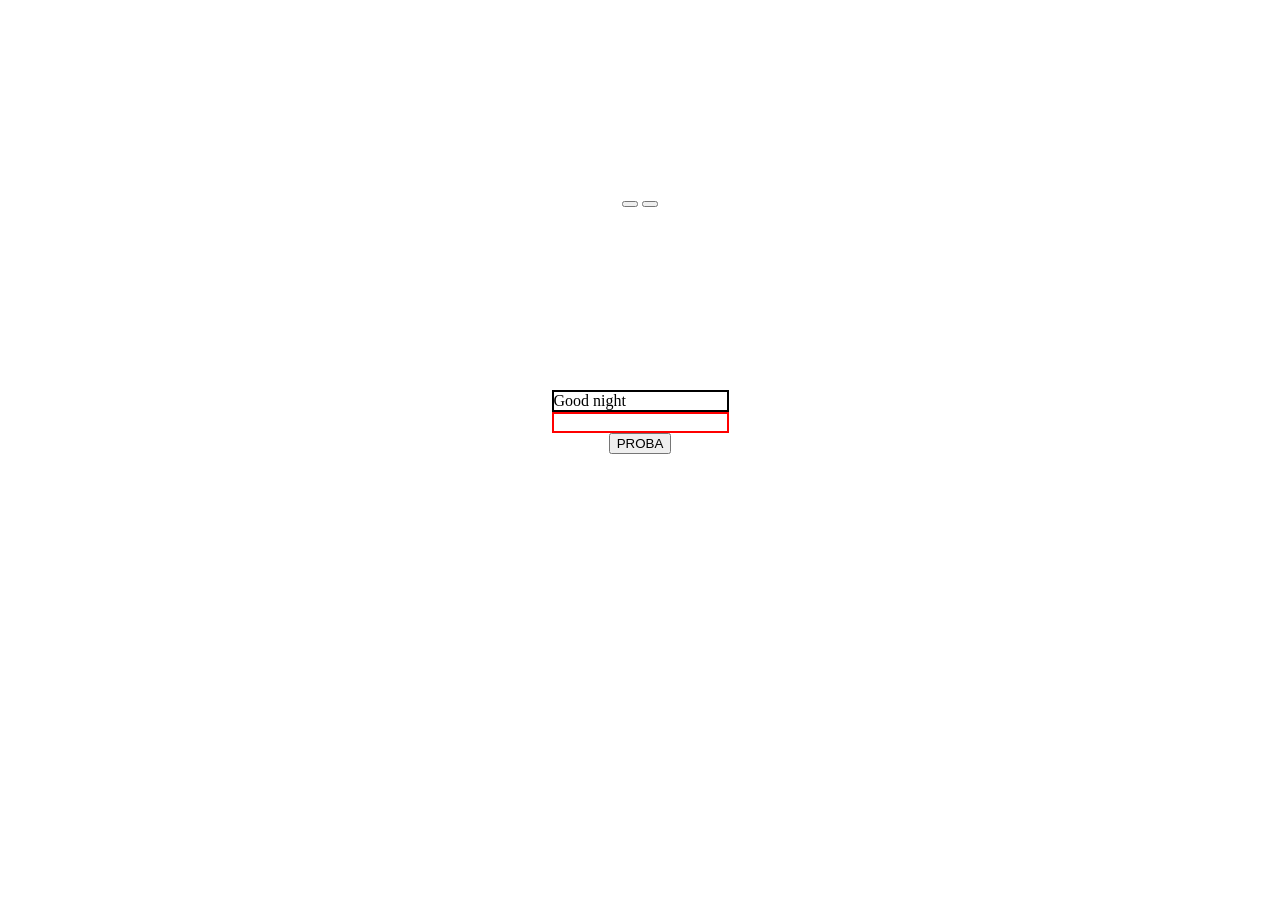
==== momentum.html @ 46e3bebc "feat: add block weather and part of audio content" ====
<!DOCTYPE html>
<html lang="en">
<head>
    <meta charset="UTF-8">
    <link rel="icon" href="/assets/favicon.ico">
    <link rel="stylesheet" href="./css/styles.css">
    <link rel="stylesheet" href="./css/owfont-regular.css">
    <meta name="viewport" content="width=device-width, initial-scale=1.0">
    <title>momentum</title>
    <script type="module" src="./js/date.js" defer></script>

</head>
<body>

<header class="header">
    <div class="player">
        <div class="player-control">
            <button class="play-prev button-player"></button>
            <button class="play button-player"></button>
            <button class="play-next button-player"></button>
        </div>
        <ul class="play-list"></ul>
    </div>
    <div class="weather">
        <input type="text" class="city">
        <div class="weather-icon owf"></div>
        <div class="weather-error"></div>
        <div class="description-container">
            <span class="temperature"></span>
            <span class="weather-description"></span>
        </div>
        <div class="wind"></div>
        <div class="humidity"></div>
    </div>
</header>
<main class="main">
    <div class="slider-icons">
        <button class="prev-slider slider"></button>
        <button class="next-slider slider"></button>
    </div>
    <time class="time"></time>
    <date class="date"></date>
    <div class="greetins-container">
        <div class="const-greet"></div>
        <input type="text" class="greet-name">
    </div>
    <button class="proba">PROBA</button>
</main>

</body>
</html>
---- css/styles.css ----
.main {
    position: relative;
    display: flex;
    flex-direction: column;
    align-items: center;
}


.time {
    min-height: 124px;
    margin-bottom: 10px;
    font-family: 'Arial-MT';
    font-size: 100px;
    letter-spacing: -4px;
    color: white;
}

.date {
    min-height: 28px;
    font-size: 24px;
    margin-bottom: 20px;
    color: white;
}

.greetins-container {
    display: flex;
    justify-content: space-between;

    flex-direction: column;

}
.const-greet {
    border: 2px solid black;
}

.greet-name {
    border: 2px solid red;
}

.header {
    display: flex;
    justify-content: space-between;
}

.city {
    width: 170px;
    height: 34px;
    padding: 5px;
    font-size: 20px;
    line-height: 24px;
    color: #fff;
    border: 0;
    outline: 0;
    border-bottom: 1px solid #fff;
    background-color: transparent;
}

.player {
    width: 157px;
    height: 180px;
    border: 1px solid white;
}

.play-prev {
    background-image: url(..//assets/svg/play-prev.svg);
    width: 32px;
    height: 32px;
    background-size: 32px 32px;
    background-position: center center;
    background-repeat: no-repeat;
    background-color: transparent;
    border: 0;
    outline: 0;
    opacity: 0.5;
    cursor: pointer;
    transition: .3s;
}

.pause {
    background-image: url(..//assets/svg/pause.svg);
    width: 50px;
    height: 50px;
    background-size: 50px 50px;
    background-position: center center;
    background-repeat: no-repeat;
    background-color: transparent;
    border: 0;
    outline: 0;
    opacity: 0.5;
    cursor: pointer;
    transition: .3s;
}

.play-next {
    background-image: url(..//assets/svg/play-next.svg);
    width: 32px;
    height: 32px;
    background-size: 32px 32px;
    background-position: center center;
    background-repeat: no-repeat;
    background-color: transparent;
    border: 0;
    outline: 0;
    opacity: 0.5;
    cursor: pointer;
    transition: .3s;

}

.play {
    background-image: url(..//assets/svg/play.svg);
    width: 50px;
    height: 50px;
    background-size: 50px 50px;
    background-position: center center;
    background-repeat: no-repeat;
    background-color: transparent;
    border: 0;
    outline: 0;
    opacity: 0.5;
    cursor: pointer;
    transition: .3s;
}

.button-player {
    transform: scale(1)
}

.button-player:active {
    transform: scale(0.950)
}
.button-player:hover {
    opacity: 1;
}
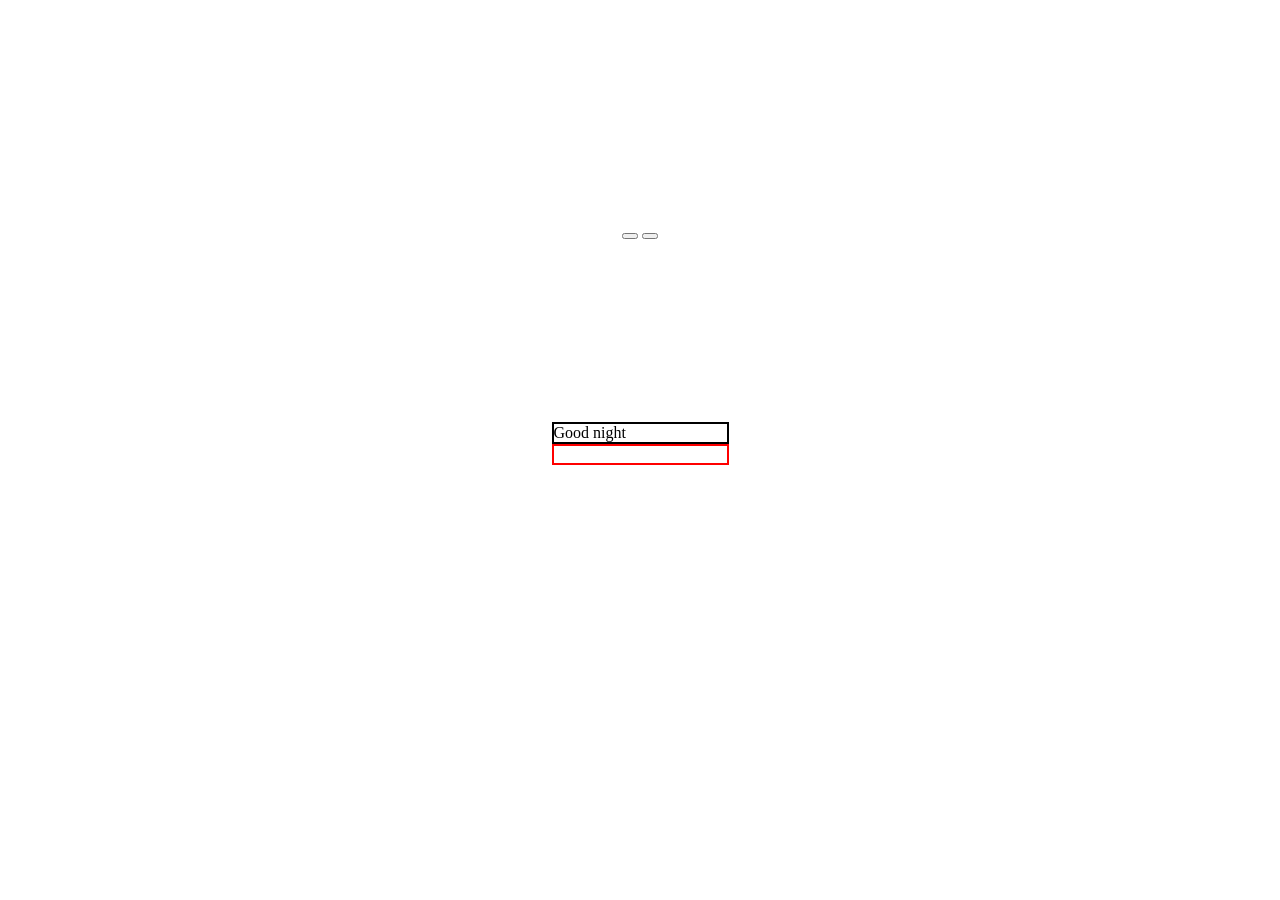
==== commit 71a6bf08: "feat: add audio player and play-list" ====
--- a/momentum.html
+++ b/momentum.html
@@ -19,7 +19,7 @@
             <button class="play button-player"></button>
             <button class="play-next button-player"></button>
         </div>
-        <ul class="play-list"></ul>
+        <ul class="playlist-container"></ul>
     </div>
     <div class="weather">
         <input type="text" class="city">
@@ -44,7 +44,7 @@
         <div class="const-greet"></div>
         <input type="text" class="greet-name">
     </div>
-    <button class="proba">PROBA</button>
+
 </main>
 
 </body>
--- a/css/styles.css
+++ b/css/styles.css
@@ -56,10 +56,12 @@
     background-color: transparent;
 }
 
-.player {
-    width: 157px;
-    height: 180px;
-    border: 1px solid white;
+
+
+.player-control {
+    display: flex;
+    align-items: flex-end;
+    justify-content: center;
 }
 
 .play-prev {
@@ -132,4 +134,10 @@
 }
 .button-player:hover {
     opacity: 1;
-}+}
+
+.playlist-item {
+    color: white;
+    font-size: 18px;
+    list-style: "\2713";
+}
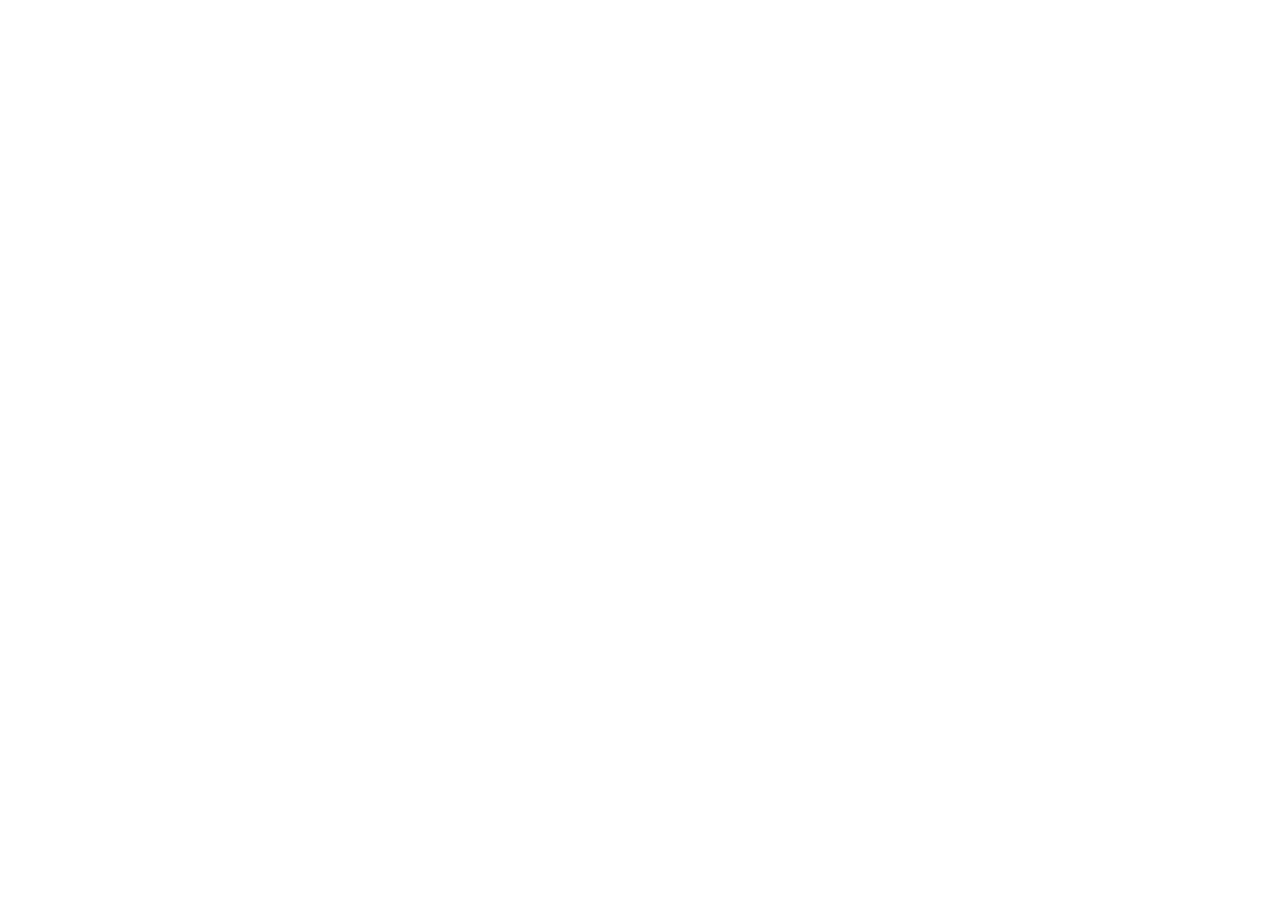
==== commit 44d488d5: "feat: add styles for layout" ====
--- a/momentum.html
+++ b/momentum.html
@@ -4,7 +4,7 @@
     <meta charset="UTF-8">
     <link rel="icon" href="/assets/favicon.ico">
     <link rel="stylesheet" href="./css/styles.css">
-    <link rel="stylesheet" href="./css/owfont-regular.css">
+    <link rel="stylesheet" href="./css/owfont-regular.css" />
     <meta name="viewport" content="width=device-width, initial-scale=1.0">
     <title>momentum</title>
     <script type="module" src="./js/date.js" defer></script>
@@ -34,10 +34,8 @@
     </div>
 </header>
 <main class="main">
-    <div class="slider-icons">
-        <button class="prev-slider slider"></button>
-        <button class="next-slider slider"></button>
-    </div>
+    <button class="prev-slider slider"></button>
+    <button class="next-slider slider"></button>
     <time class="time"></time>
     <date class="date"></date>
     <div class="greetins-container">
--- a/css/styles.css
+++ b/css/styles.css
@@ -1,3 +1,11 @@
+@font-face {
+    font-family: 'Arial-MT';
+    src: url('..//assets/fonts/Arial-MT.woff')
+}
+
+* {
+    font-family: 'Arial', sans-serif;
+}
 
 .main {
     position: relative;
@@ -17,33 +25,91 @@
 }
 
 .date {
+
     min-height: 28px;
-    font-size: 24px;
+    font-size: 32px;
     margin-bottom: 20px;
     color: white;
+
 }
 
 .greetins-container {
     display: flex;
+    justify-content: center;
+    align-items: center;
+}
+
+.const-greet {
+    font-size: 50px;
+    color: #fff;
+}
+
+
+.prev-slider {
+    position: absolute;
+    background-image: url(..//assets/svg/slider-prev.svg);
+    width: 32px;
+    height: 32px;
+    background-size: 32px 32px;
+    background-position: center center;
+    background-repeat: no-repeat;
+    background-color: transparent;
+    border: 0;
+    outline: 0;
+    opacity: .6;
+    cursor: pointer;
+    transition: .3s;
+    transform: scale(1);
+    top: 128px;
+    left: 27px;
+}
+
+.slider:hover {
+    opacity: 1;
+}
+
+.slider:active {
+    transform: scale(0.9);
+}
+
+.next-slider {
+    position: absolute;
+    background-image: url(..//assets/svg/slider-next.svg);
+    width: 32px;
+    height: 32px;
+    background-size: 32px 32px;
+    background-position: center center;
+    background-repeat: no-repeat;
+    background-color: transparent;
+    border: 0;
+    outline: 0;
+    opacity: .6;
+    cursor: pointer;
+    transition: .3s;
+
+    top: 128px;
+    right: 27px;
+}
+
+.greet-name {
+    max-width: 50%;
+    padding: 10px;
+    font-size: 40px;
+    text-align: left;
+    color: #fff;
+    background-color: transparent;
+    border: 0;
+    outline: 0;
+}
+
+.header {
+    display: flex;
     justify-content: space-between;
 
-    flex-direction: column;
-
-}
-.const-greet {
-    border: 2px solid black;
-}
-
-.greet-name {
-    border: 2px solid red;
-}
-
-.header {
-    display: flex;
-    justify-content: space-between;
 }
 
 .city {
+
     width: 170px;
     height: 34px;
     padding: 5px;
@@ -54,17 +120,19 @@
     outline: 0;
     border-bottom: 1px solid #fff;
     background-color: transparent;
-}
-
-
+
+}
 
 .player-control {
+
     display: flex;
     align-items: flex-end;
     justify-content: center;
+
 }
 
 .play-prev {
+
     background-image: url(..//assets/svg/play-prev.svg);
     width: 32px;
     height: 32px;
@@ -77,9 +145,11 @@
     opacity: 0.5;
     cursor: pointer;
     transition: .3s;
+
 }
 
 .pause {
+
     background-image: url(..//assets/svg/pause.svg);
     width: 50px;
     height: 50px;
@@ -92,9 +162,11 @@
     opacity: 0.5;
     cursor: pointer;
     transition: .3s;
+
 }
 
 .play-next {
+
     background-image: url(..//assets/svg/play-next.svg);
     width: 32px;
     height: 32px;
@@ -111,6 +183,7 @@
 }
 
 .play {
+
     background-image: url(..//assets/svg/play.svg);
     width: 50px;
     height: 50px;
@@ -123,6 +196,7 @@
     opacity: 0.5;
     cursor: pointer;
     transition: .3s;
+
 }
 
 .button-player {
@@ -133,6 +207,7 @@
     transform: scale(0.950)
 }
 .button-player:hover {
+
     opacity: 1;
 }
 
@@ -141,3 +216,16 @@
     font-size: 18px;
     list-style: "\2713";
 }
+
+.weather {
+    color: white;
+    font-size: 18px;
+    display: flex;
+    flex-wrap: wrap;
+    flex-direction: column;
+    row-gap: 10px;
+}
+
+.weather-icon {
+    font-size: 40px;
+}
--- a/css/owfont-regular.css
+++ b/css/owfont-regular.css
@@ -0,0 +1,559 @@
+/*!
+ *  owfont-regular 1.0.0 by Deniz Fuchidzhiev - http://websygen.com
+ *  License - font: SIL OFL 1.1, css: MIT License
+ */
+/* FONT PATH
+ * -------------------------- */
+@font-face {
+  font-family: 'owfont';
+  src: url('..//assets/fonts/owfont-regular.eot') format('embedded-opentype'),
+
+	   url('..//assets/fonts/owfont-regular.woff') format('woff'),
+	   url('..//assets/fonts/owfont-regular.ttf') format('truetype'),
+	   url('..//assets/fonts/owfont-regular.svg') format('svg');
+  font-weight: normal;
+  font-style: normal;
+}
+
+.owf {
+  display: inline-block;
+  font: normal normal normal 14px/1 owfont;
+  font-size: inherit;
+  text-rendering: auto;
+  -webkit-font-smoothing: antialiased;
+  -moz-osx-font-smoothing: grayscale;
+  transform: translate(0, 0);
+}
+/* makes the font 33% larger relative to the icon container */
+.owf-lg {
+  font-size: 1.33333333em;
+  line-height: 0.75em;
+  vertical-align: -15%;
+}
+.owf-2x {
+  font-size: 2em;
+}
+.owf-3x {
+  font-size: 3em;
+}
+.owf-4x {
+  font-size: 4em;
+}
+.owf-5x {
+  font-size: 5em;
+}
+.owf-fw {
+  width: 1.28571429em;
+  text-align: center;
+}
+.owf-ul {
+  padding-left: 0;
+  margin-left: 2.14285714em;
+  list-style-type: none;
+}
+.owf-ul > li {
+  position: relative;
+}
+.owf-li {
+  position: absolute;
+  left: -2.14285714em;
+  width: 2.14285714em;
+  top: 0.14285714em;
+  text-align: center;
+}
+.owf-li.owf-lg {
+  left: -1.85714286em;
+}
+.owf-border {
+  padding: .2em .25em .15em;
+  border: solid 0.08em #eeeeee;
+  border-radius: .1em;
+}
+.owf-pull-right {
+  float: right;
+}
+.owf-pull-left {
+  float: left;
+}
+.owf.owf-pull-left {
+  margin-right: .3em;
+}
+.owf.owf-pull-right {
+  margin-left: .3em;
+}
+
+/* owfont uses the Unicode Private Use Area (PUA) to ensure screen
+   readers do not read off random characters that represent icons */
+
+/*   Weather Condition Codes    */
+
+/*   Thunderstorm - - - - - - - - - - - - - - - - - - - - - - - - - - - - - - - - - - - -    */
+
+/* thunderstorm with light rain */
+.owf-200:before,
+.owf-200-d:before,
+.owf-200-n:before {
+  content: "\EB28";
+}
+/* thunderstorm with rain */
+.owf-201:before,
+.owf-201-d:before,
+.owf-201-n:before {
+  content: "\EB29";
+}
+/* thunderstorm with heavy rain */
+.owf-202:before,
+.owf-202-d:before,
+.owf-202-n:before {
+  content: "\EB2A";
+}
+/*  light thunderstorm  */
+.owf-210:before,
+.owf-210-d:before,
+.owf-210-n:before {
+  content: "\EB32";
+}
+/*  thunderstorm  */
+.owf-211:before,
+.owf-211-d:before,
+.owf-211-n:before {
+  content: "\EB33";
+}
+/*   heavy thunderstorm   */
+.owf-212:before,
+.owf-212-d:before,
+.owf-212-n:before {
+  content: "\EB34";
+}
+/*   ragged thunderstorm   */
+.owf-221:before,
+.owf-221-d:before,
+.owf-221-n:before {
+  content: "\EB3D";
+}
+/*  thunderstorm with light drizzle    */
+.owf-230:before,
+.owf-230-d:before,
+.owf-230-n:before {
+  content: "\EB46";
+}
+/*  thunderstorm with drizzle     */
+.owf-231:before,
+.owf-231-d:before,
+.owf-231-n:before {
+  content: "\EB47";
+}
+/* thunderstorm with heavy drizzle     */
+.owf-232:before,
+.owf-232-d:before,
+.owf-232-n:before {
+  content: "\EB48";
+}
+
+/*   Drizzle - - - - - - - - - - - - - - - - - - - - - - - - - - - - - - - - - - - -    */
+
+/*  light intensity drizzle */
+.owf-300:before,
+.owf-300-d:before,
+.owf-300-n:before {
+  content: "\EB8C";
+}
+/*  drizzle */
+.owf-301:before,
+.owf-301-d:before,
+.owf-301-n:before {
+  content: "\EB8D";
+}
+/*  heavy intensity drizzle  */
+.owf-302:before,
+.owf-302-d:before,
+.owf-302-n:before {
+  content: "\EB8E";
+}
+/*   light intensity drizzle rain  */
+.owf-310:before,
+.owf-310-d:before,
+.owf-310-n:before {
+  content: "\EB96";
+}
+/*  drizzle rain  */
+.owf-311:before,
+.owf-311-d:before,
+.owf-311-n:before {
+  content: "\EB97";
+}
+/* heavy intensity drizzle rain */
+.owf-312:before,
+.owf-312-d:before,
+.owf-312-n:before {
+  content: "\EB98";
+}
+/* shower rain and drizzle  */
+.owf-313:before,
+.owf-313-d:before,
+.owf-313-n:before {
+  content: "\EB99";
+}
+/* heavy shower rain and drizzle*/
+.owf-314:before,
+.owf-314-d:before,
+.owf-314-n:before {
+  content: "\EB9A";
+}
+/* shower drizzle */
+.owf-321:before,
+.owf-321-d:before,
+.owf-321-n:before {
+  content: "\EBA1";
+}
+
+/*   Rain - - - - - - - - - - - - - - - - - - - - - - - - - - - - - - - - - - - -    */
+
+/* light rain  */
+.owf-500:before,
+.owf-500-d:before,
+.owf-500-n:before {
+  content: "\EC54";
+}
+/* moderate rain  */
+.owf-501:before,
+.owf-501-d:before,
+.owf-501-n:before {
+  content: "\EC55";
+}
+/* heavy intensity rain  */
+.owf-502:before,
+.owf-502-d:before,
+.owf-502-n:before {
+  content: "\EC56";
+}
+/* very heavy rain   */
+.owf-503:before,
+.owf-503-d:before,
+.owf-503-n:before {
+  content: "\EC57";
+}
+/* extreme rain    */
+.owf-504:before,
+.owf-504-d:before,
+.owf-504-n:before {
+  content: "\EC58";
+}
+/* freezing rain    */
+.owf-511:before,
+.owf-511-d:before,
+.owf-511-n:before {
+  content: "\EC5F";
+}
+/*  light intensity shower rain    */
+.owf-520:before,
+.owf-520-d:before,
+.owf-520-n:before {
+  content: "\EC68";
+}
+/* shower rain  */
+.owf-521:before,
+.owf-521-d:before,
+.owf-521-n:before {
+  content: "\EC69";
+}
+/*  heavy intensity shower rain  */
+.owf-522:before,
+.owf-522-d:before,
+.owf-522-n:before {
+  content: "\EC6A";
+}
+/* ragged shower rain  */
+.owf-531:before,
+.owf-531-d:before,
+.owf-531-n:before {
+  content: "\EC73";
+}
+
+/*   Snow - - - - - - - - - - - - - - - - - - - - - - - - - - - - - - - - - - - -    */
+
+/* light snow  */
+.owf-600:before,
+.owf-600-d:before,
+.owf-600-n:before {
+  content: "\ECB8";
+}
+/*  snow  */
+.owf-601:before,
+.owf-601-d:before,
+.owf-601-n:before {
+  content: "\ECB9";
+}
+/*   heavy snow   */
+.owf-602:before,
+.owf-602-d:before,
+.owf-602-n:before {
+  content: "\ECBA";
+}
+/*  sleet  */
+.owf-611:before,
+.owf-611-d:before,
+.owf-611-n:before {
+  content: "\ECC3";
+}
+/*   shower sleet */
+.owf-612:before,
+.owf-612-d:before,
+.owf-612-n:before {
+  content: "\ECC4";
+}
+/* light rain and snow */
+.owf-615:before,
+.owf-615-d:before,
+.owf-615-n:before {
+  content: "\ECC7";
+}
+/* rain and snow  */
+.owf-616:before,
+.owf-616-d:before,
+.owf-616-n:before {
+  content: "\ECC8";
+}
+/* light shower snow  */
+.owf-620:before,
+.owf-620-d:before,
+.owf-620-n:before {
+  content: "\ECCC";
+}
+/* shower snow  */
+.owf-621:before,
+.owf-621-d:before,
+.owf-621-n:before {
+  content: "\ECCD";
+}
+/* heavy shower snow  */
+.owf-622:before,
+.owf-622-d:before,
+.owf-622-n:before {
+  content: "\ECCE";
+}
+
+/*   Atmosphere - - - - - - - - - - - - - - - - - - - - - - - - - - - - - - - - - - - -    */
+
+/* mist */
+.owf-701:before,
+.owf-701-d:before,
+.owf-701-n:before {
+  content: "\ED1D";
+}
+/* smoke */
+.owf-711:before,
+.owf-711-d:before,
+.owf-711-n:before {
+  content: "\ED27";
+}
+/* haze */
+.owf-721:before,
+.owf-721-d:before,
+.owf-721-n:before {
+  content: "\ED31";
+}
+/* Sand/Dust Whirls */
+.owf-731:before,
+.owf-731-d:before,
+.owf-731-n:before {
+  content: "\ED3B";
+}
+/* Fog */
+.owf-741:before,
+.owf-741-d:before,
+.owf-741-n:before {
+  content: "\ED45";
+}
+/* sand */
+.owf-751:before,
+.owf-751-d:before,
+.owf-751-n:before {
+  content: "\ED4F";
+}
+/* dust */
+.owf-761:before,
+.owf-761-d:before,
+.owf-761-n:before {
+  content: "\ED59";
+}
+/*  VOLCANIC ASH  */
+.owf-762:before,
+.owf-762-d:before,
+.owf-762-n:before {
+  content: "\ED5A";
+}
+/* SQUALLS */
+.owf-771:before,
+.owf-771-d:before,
+.owf-771-n:before {
+  content: "\ED63";
+}
+/* TORNADO */
+.owf-781:before,
+.owf-781-d:before,
+.owf-781-n:before {
+  content: "\ED6D";
+}
+
+/*   Clouds - - - - - - - - - - - - - - - - - - - - - - - - - - - - - - - - - - - -    */
+
+/*  sky is clear  */  /*  Calm  */
+.owf-800:before,
+.owf-800-d:before,
+.owf-951:before,
+.owf-951-d:before {
+  content: "\ED80";
+}
+.owf-800-n:before,
+.owf-951-n:before {
+  content: "\F168";
+}
+/*  few clouds   */
+.owf-801:before,
+.owf-801-d:before {
+  content: "\ED81";
+}
+.owf-801-n:before {
+  content: "\F169";
+}
+/* scattered clouds */
+.owf-802:before,
+.owf-802-d:before {
+  content: "\ED82";
+}
+.owf-802-n:before {
+  content: "\F16A";
+}
+/* broken clouds  */
+.owf-803:before,
+.owf-803-d:before,
+.owf-803-n:before {
+  content: "\ED83";
+}
+/* overcast clouds  */
+.owf-804:before,
+.owf-804-d:before,
+.owf-804-n:before {
+  content: "\ED84";
+}
+
+/*   Extreme - - - - - - - - - - - - - - - - - - - - - - - - - - - - - - - - - - - -    */
+
+/* tornado  */
+.owf-900:before,
+.owf-900-d:before,
+.owf-900-n:before {
+  content: "\EDE4";
+}
+/*  tropical storm  */
+.owf-901:before,
+.owf-901-d:before,
+.owf-901-n:before {
+  content: "\EDE5";
+}
+/* hurricane */
+.owf-902:before,
+.owf-902-d:before,
+.owf-902-n:before {
+  content: "\EDE6";
+}
+/* cold */
+.owf-903:before,
+.owf-903-d:before,
+.owf-903-n:before {
+  content: "\EDE7";
+}
+/* hot */
+.owf-904:before,
+.owf-904-d:before,
+.owf-904-n:before {
+  content: "\EDE8";
+}
+/* windy */
+.owf-905:before,
+.owf-905-d:before,
+.owf-905-n:before {
+  content: "\EDE9";
+}
+/* hail */
+.owf-906:before,
+.owf-906-d:before,
+.owf-906-n:before {
+  content: "\EDEA";
+}
+
+/*   Additional - - - - - - - - - - - - - - - - - - - - - - - - - - - - - - - - - - - -    */
+
+/* Setting */
+.owf-950:before,
+.owf-950-d:before,
+.owf-950-n:before {
+  content: "\EE16";
+}
+/*  Light breeze  */
+.owf-952:before,
+.owf-952-d:before,
+.owf-952-n:before {
+  content: "\EE18";
+}
+/*  Gentle Breeze  */
+.owf-953:before,
+.owf-953-d:before,
+.owf-953-n:before {
+  content: "\EE19";
+}
+/*  Moderate breeze  */
+.owf-954:before,
+.owf-954-d:before,
+.owf-954-n:before {
+  content: "\EE1A";
+}
+/* Fresh Breeze  */
+.owf-955:before,
+.owf-955-d:before,
+.owf-955-n:before {
+  content: "\EE1B";
+}
+/* Strong  Breeze  */
+.owf-956:before,
+.owf-956-d:before,
+.owf-956-n:before {
+  content: "\EE1C";
+}
+/* High wind, near gale  */
+.owf-957:before,
+.owf-957-d:before,
+.owf-957-n:before {
+  content: "\EE1D";
+}
+/* Gale */
+.owf-958:before,
+.owf-958-d:before,
+.owf-958-n:before {
+  content: "\EE1E";
+}
+/*  Severe Gale  */
+.owf-959:before,
+.owf-959-d:before,
+.owf-959-n:before {
+  content: "\EE1F";
+}
+/* Storm */
+.owf-960:before,
+.owf-960-d:before,
+.owf-960-n:before {
+  content: "\EE20";
+}
+/*  Violent Storm  */
+.owf-961:before,
+.owf-961-d:before,
+.owf-961-n:before {
+  content: "\EE21";
+}
+/* Hurricane */
+.owf-962:before,
+.owf-962-d:before,
+.owf-962-n:before {
+  content: "\EE22";
+}
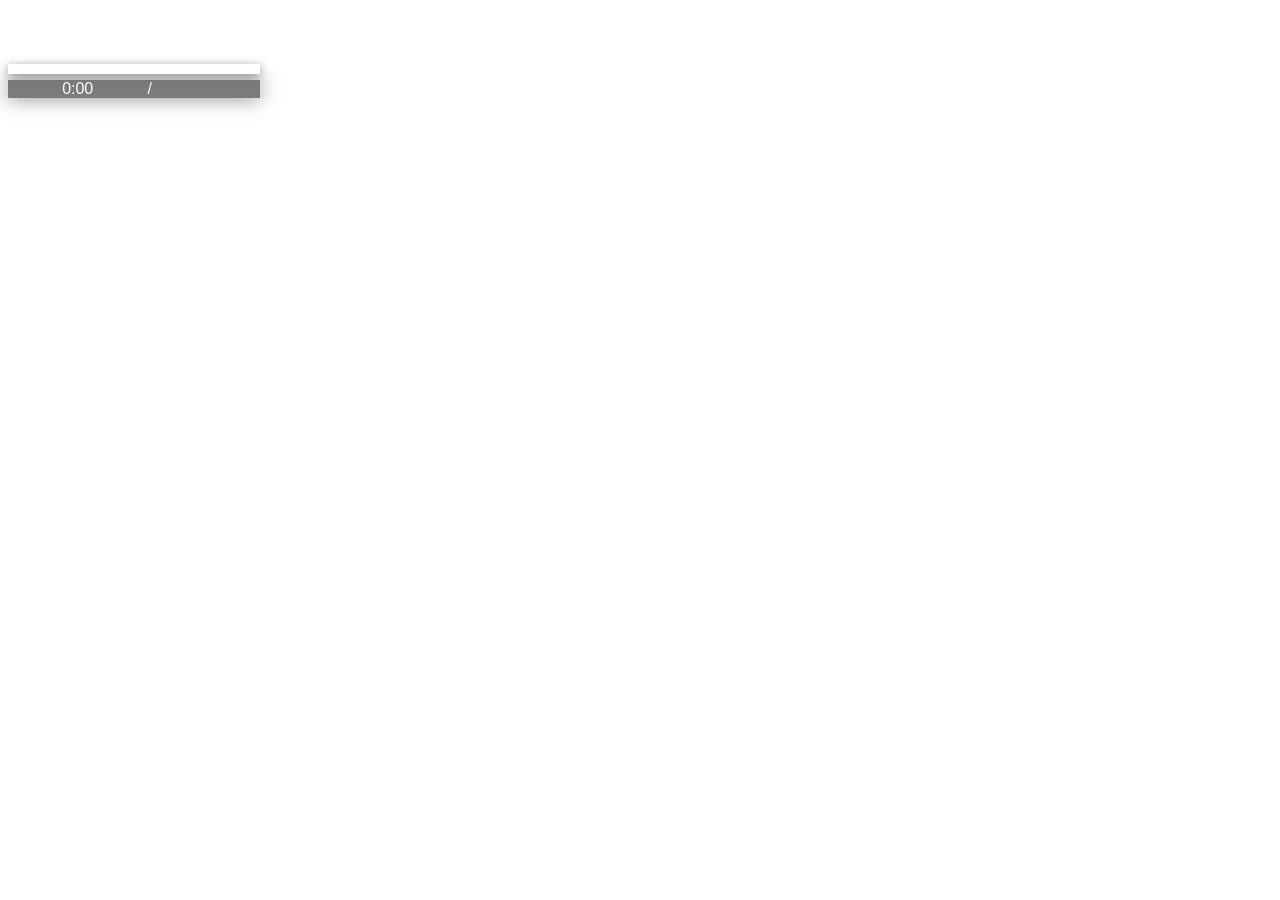
==== commit ffb4172d: "feat: add advanced audio-player" ====
--- a/momentum.html
+++ b/momentum.html
@@ -19,6 +19,22 @@
             <button class="play button-player"></button>
             <button class="play-next button-player"></button>
         </div>
+
+        <div class="timeline">
+            <div class="progress"></div>
+        </div>
+
+        <div class="controls">
+            <div class="audio-time">
+                <div class="current-time audio"></div>
+                <div class="divider">/</div>
+                <div class="full-time audio"></div>
+            </div>
+            <div class="name-music"></div>
+        </div>
+
+
+
         <ul class="playlist-container"></ul>
     </div>
     <div class="weather">
--- a/css/styles.css
+++ b/css/styles.css
@@ -93,8 +93,8 @@
 
 .greet-name {
     max-width: 50%;
-    padding: 10px;
-    font-size: 40px;
+    padding: 13px 10px 13px 10px;
+    font-size: 55px;
     text-align: left;
     color: #fff;
     background-color: transparent;
@@ -217,6 +217,14 @@
     list-style: "\2713";
 }
 
+
+.playlist-item::marker {
+    background: coral;
+}
+
+
+
+
 .weather {
     color: white;
     font-size: 18px;
@@ -229,3 +237,45 @@
 .weather-icon {
     font-size: 40px;
 }
+
+
+/* ============ audio-player advanced ============ */
+
+.timeline {
+    background: white;
+    width: 100%;
+    position: relative;
+    cursor: pointer;
+    box-shadow: 0 2px 10px 0 #0008;
+
+    /*  */
+    width: 100%;
+    /* width: 252px; */
+    height: 10px;
+}
+
+.progress {
+    width: 0%;
+    background: coral;
+    height: 100%;
+    transition: .25s;
+}
+
+.player {
+    display: flex;
+    flex-direction: column;
+    row-gap: 6px;
+    opacity: .7;
+}
+
+.controls {
+    background: #444;
+    box-shadow: 0 0 20px 0 #000a;
+    font-family: 'Arial-MT';
+    color: white;
+}
+
+.audio-time {
+    display: flex;
+    justify-content: space-evenly;
+}
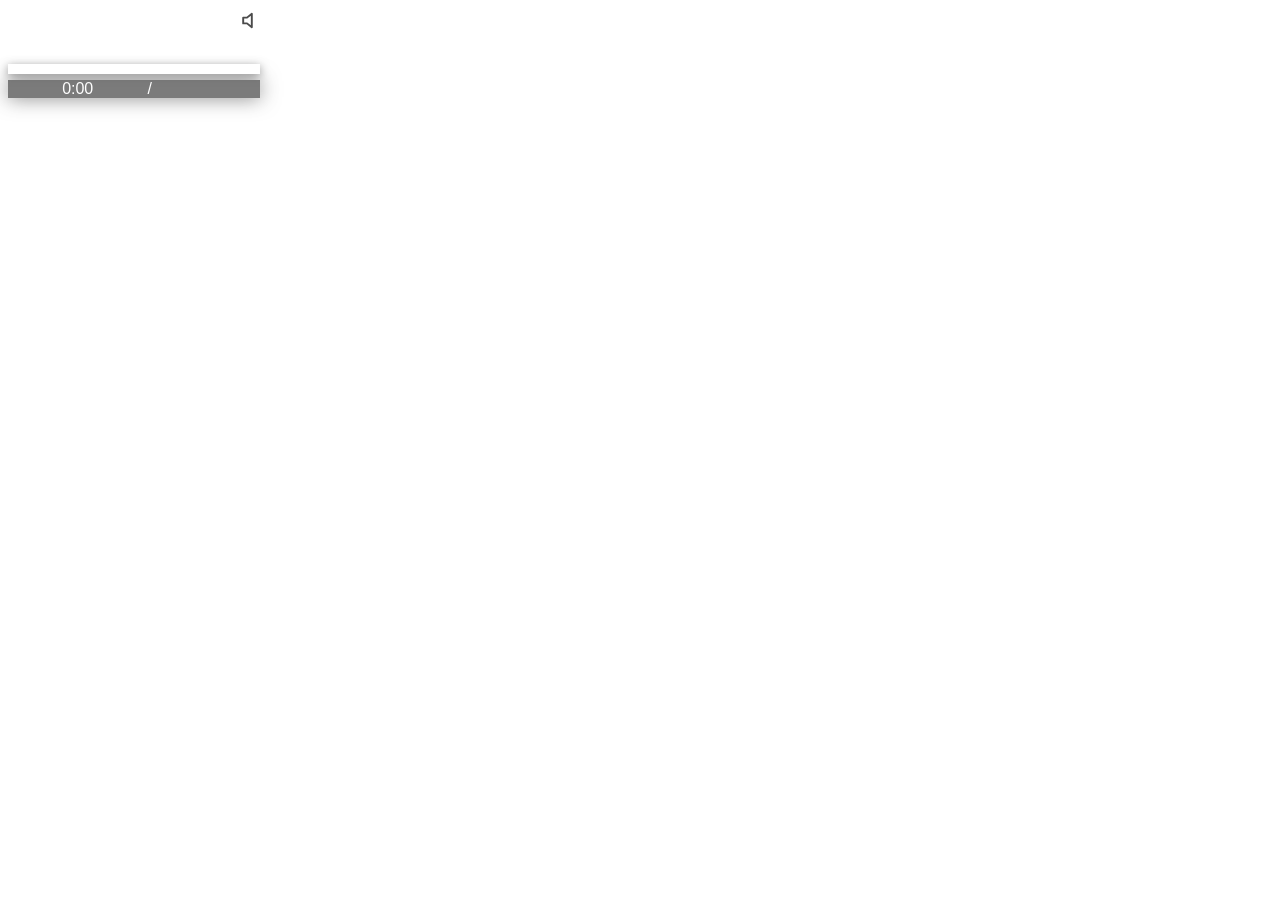
==== commit 14b9f253: "feat: add content in player" ====
--- a/momentum.html
+++ b/momentum.html
@@ -18,6 +18,11 @@
             <button class="play-prev button-player"></button>
             <button class="play button-player"></button>
             <button class="play-next button-player"></button>
+            <div class="volume">
+                <div class="volume-line">
+                    <div class="volume-progress"></div>
+                </div>
+            </div>
         </div>
 
         <div class="timeline">
--- a/css/styles.css
+++ b/css/styles.css
@@ -124,12 +124,26 @@
 }
 
 .player-control {
-
+    position: relative;
     display: flex;
     align-items: flex-end;
     justify-content: center;
 
 }
+
+.volume {
+    position: absolute;
+    background-image: url(..//assets/svg/volume.svg);
+    width: 23px;
+    height: 23px;
+    background-size: 23px 23px;
+    top: 1px;
+    right: 1px;
+    cursor: pointer;
+    background-color: transparent;
+}
+
+
 
 .play-prev {
 
@@ -247,10 +261,7 @@
     position: relative;
     cursor: pointer;
     box-shadow: 0 2px 10px 0 #0008;
-
-    /*  */
     width: 100%;
-    /* width: 252px; */
     height: 10px;
 }
 
@@ -279,3 +290,23 @@
     display: flex;
     justify-content: space-evenly;
 }
+
+.volume-line {
+    display: none;
+    background: white;
+    width: 50px;
+    height: 10px;
+    position: relative;
+    cursor: pointer;
+    box-shadow: 0 2px 10px 0 #0008;
+    position: absolute;
+    left: 23px;
+    top: 5px;
+}
+
+.volume-progress {
+    width: 0%;
+    background: coral;
+    height: 100%;
+    transition: .25s;
+}
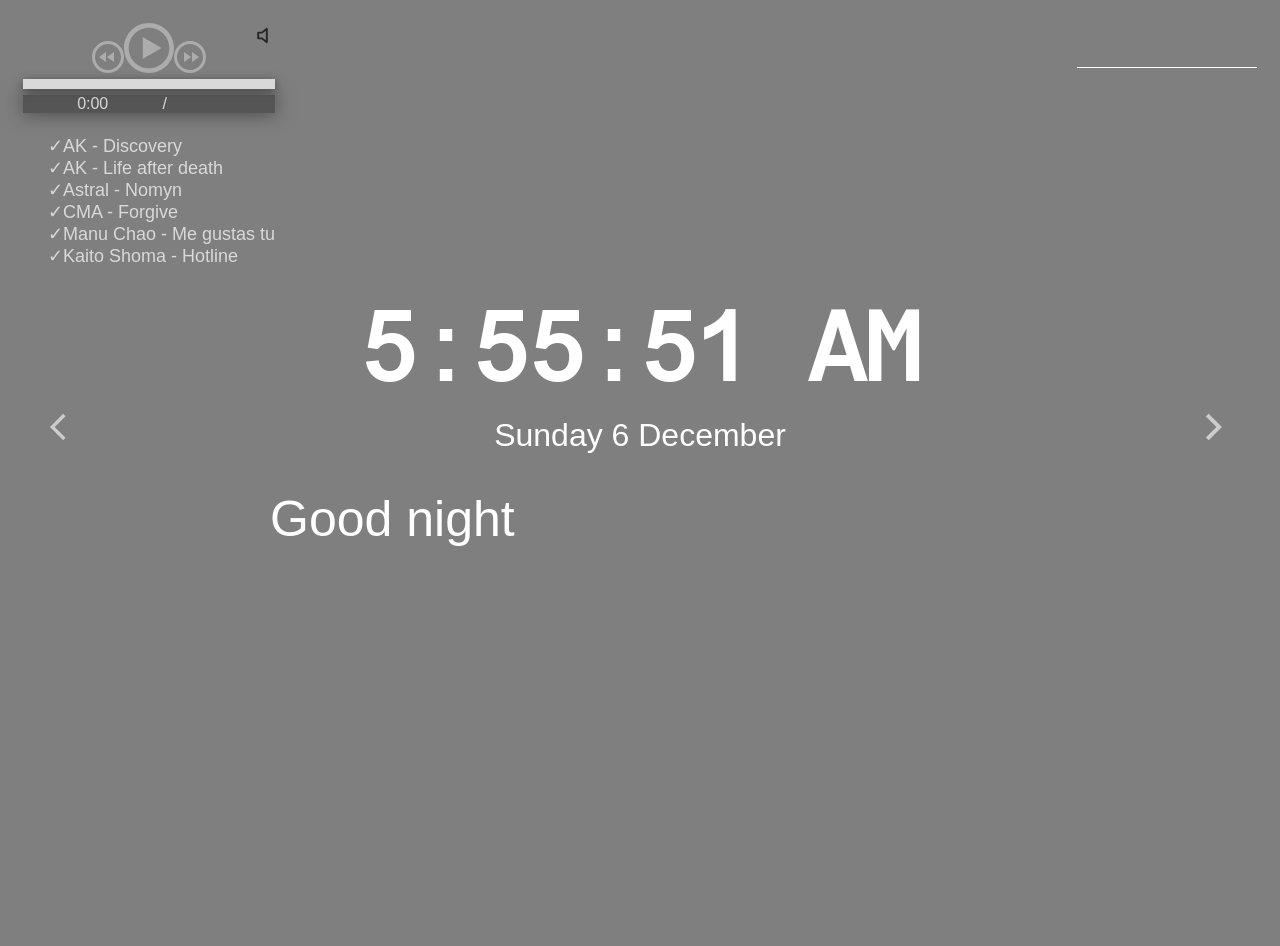
==== commit 8977c290: "feat: separation on modules js files" ====
--- a/momentum.html
+++ b/momentum.html
@@ -7,7 +7,10 @@
     <link rel="stylesheet" href="./css/owfont-regular.css" />
     <meta name="viewport" content="width=device-width, initial-scale=1.0">
     <title>momentum</title>
+
     <script type="module" src="./js/date.js" defer></script>
+    <script type="module" src="./js/weather.js" defer></script>
+    <script type="module" src="./js/audioPlayerAdvanced.js" defer></script>
 
 </head>
 <body>
@@ -66,5 +69,7 @@
 
 </main>
 
+<!-- <button class="btn" style="width:50px" ></button> -->
+
 </body>
 </html>
--- a/css/styles.css
+++ b/css/styles.css
@@ -1,6 +1,19 @@
 @font-face {
     font-family: 'Arial-MT';
     src: url('..//assets/fonts/Arial-MT.woff')
+}
+
+body {
+    padding: 15px;
+    min-height: 100vh;
+    font-family: 'Arial', sans-serif;
+    font-size: 16px;
+    color: #fff;
+    background: url(style.css) center/cover, rgba(0, 0, 0, 0.5);
+    background-blend-mode: multiply;
+    transition: background-image 1s ease-in-out;
+    max-width: 1920px;
+    overflow: hidden;
 }
 
 * {
@@ -233,11 +246,8 @@
 
 
 .playlist-item::marker {
-    background: coral;
-}
-
-
-
+    color: white;
+}
 
 .weather {
     color: white;
@@ -249,7 +259,11 @@
 }
 
 .weather-icon {
-    font-size: 40px;
+    font-size: 50px;
+}
+
+.owf:before {
+    font-size: 45px;
 }
 
 
@@ -310,3 +324,4 @@
     height: 100%;
     transition: .25s;
 }
+
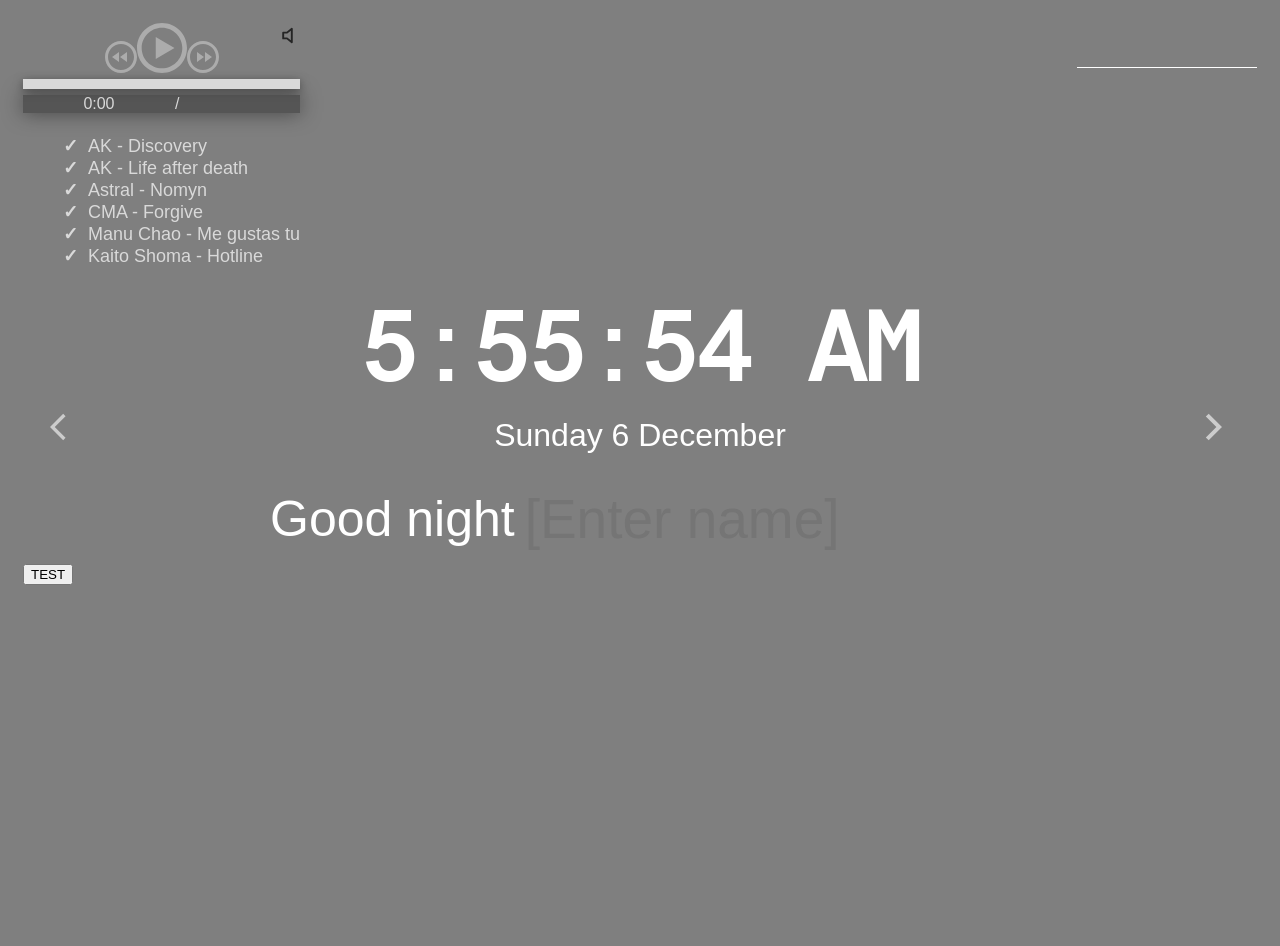
==== commit 9bd197d1: "feat: add interactive on playlist" ====
--- a/momentum.html
+++ b/momentum.html
@@ -64,12 +64,12 @@
     <date class="date"></date>
     <div class="greetins-container">
         <div class="const-greet"></div>
-        <input type="text" class="greet-name">
+        <input type="text" class="greet-name" placeholder="[Enter name]">
     </div>
 
 </main>
 
-<!-- <button class="btn" style="width:50px" ></button> -->
+<button class="btn" style="width:50px" >TEST</button>
 
 </body>
 </html>
--- a/css/styles.css
+++ b/css/styles.css
@@ -241,12 +241,18 @@
 .playlist-item {
     color: white;
     font-size: 18px;
-    list-style: "\2713";
-}
-
-
-.playlist-item::marker {
-    color: white;
+    list-style: none;
+}
+
+
+.playlist-item::before {
+    content: "\2713";
+    font-weight: 900;
+    margin-right: 10px;
+}
+
+.activ {
+    color: coral;
 }
 
 .weather {
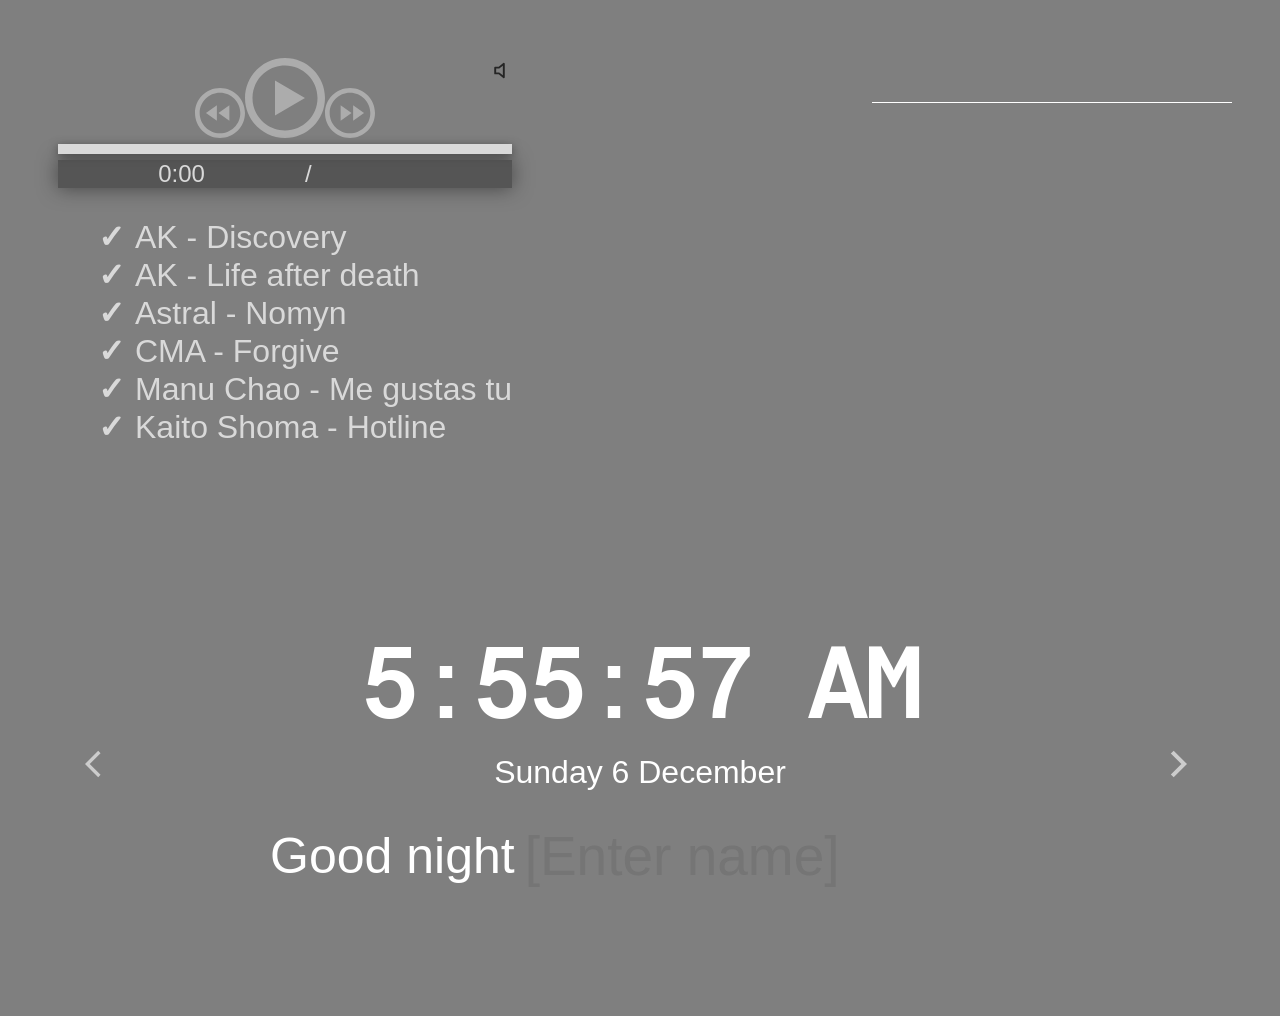
==== commit c9bbc899: "fix: change percent size" ====
--- a/momentum.html
+++ b/momentum.html
@@ -69,7 +69,7 @@
 
 </main>
 
-<button class="btn" style="width:50px" >TEST</button>
+<!-- <button class="btn" style="width:50px" >TEST</button> -->
 
 </body>
 </html>
--- a/css/styles.css
+++ b/css/styles.css
@@ -4,15 +4,14 @@
 }
 
 body {
-    padding: 15px;
+    padding: 50px;
     min-height: 100vh;
     font-family: 'Arial', sans-serif;
-    font-size: 16px;
+    font-size: 24px;
     color: #fff;
     background: url(style.css) center/cover, rgba(0, 0, 0, 0.5);
     background-blend-mode: multiply;
     transition: background-image 1s ease-in-out;
-    max-width: 1920px;
     overflow: hidden;
 }
 
@@ -118,15 +117,16 @@
 .header {
     display: flex;
     justify-content: space-between;
+    margin-bottom: 150px;
 
 }
 
 .city {
 
-    width: 170px;
+    width: 100%;
     height: 34px;
     padding: 5px;
-    font-size: 20px;
+    font-size: 32px;
     line-height: 24px;
     color: #fff;
     border: 0;
@@ -161,23 +161,6 @@
 .play-prev {
 
     background-image: url(..//assets/svg/play-prev.svg);
-    width: 32px;
-    height: 32px;
-    background-size: 32px 32px;
-    background-position: center center;
-    background-repeat: no-repeat;
-    background-color: transparent;
-    border: 0;
-    outline: 0;
-    opacity: 0.5;
-    cursor: pointer;
-    transition: .3s;
-
-}
-
-.pause {
-
-    background-image: url(..//assets/svg/pause.svg);
     width: 50px;
     height: 50px;
     background-size: 50px 50px;
@@ -192,26 +175,26 @@
 
 }
 
+.pause {
+
+    background-image: url(..//assets/svg/pause.svg);
+    width: 80px;
+    height: 80px;
+    background-size: 80px 80px;
+    background-position: center center;
+    background-repeat: no-repeat;
+    background-color: transparent;
+    border: 0;
+    outline: 0;
+    opacity: 0.5;
+    cursor: pointer;
+    transition: .3s;
+
+}
+
 .play-next {
 
     background-image: url(..//assets/svg/play-next.svg);
-    width: 32px;
-    height: 32px;
-    background-size: 32px 32px;
-    background-position: center center;
-    background-repeat: no-repeat;
-    background-color: transparent;
-    border: 0;
-    outline: 0;
-    opacity: 0.5;
-    cursor: pointer;
-    transition: .3s;
-
-}
-
-.play {
-
-    background-image: url(..//assets/svg/play.svg);
     width: 50px;
     height: 50px;
     background-size: 50px 50px;
@@ -226,6 +209,23 @@
 
 }
 
+.play {
+
+    background-image: url(..//assets/svg/play.svg);
+    width: 80px;
+    height: 80px;
+    background-size: 80px 80px;
+    background-position: center center;
+    background-repeat: no-repeat;
+    background-color: transparent;
+    border: 0;
+    outline: 0;
+    opacity: 0.5;
+    cursor: pointer;
+    transition: .3s;
+
+}
+
 .button-player {
     transform: scale(1)
 }
@@ -240,7 +240,7 @@
 
 .playlist-item {
     color: white;
-    font-size: 18px;
+    font-size: 32px;
     list-style: none;
 }
 
@@ -256,8 +256,9 @@
 }
 
 .weather {
-    color: white;
-    font-size: 18px;
+    width: 350px;
+    color: white;
+    font-size: 32px;
     display: flex;
     flex-wrap: wrap;
     flex-direction: column;
